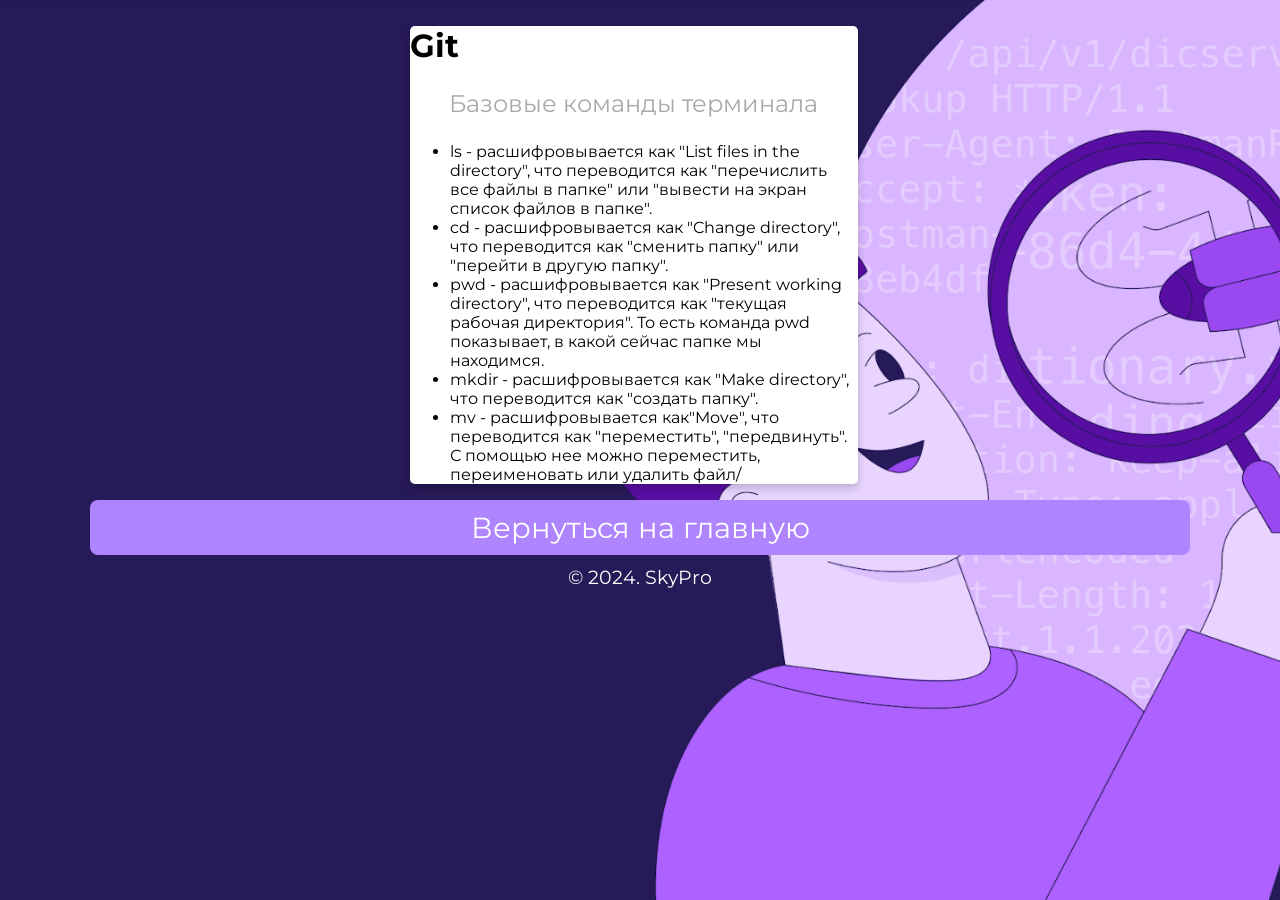
==== html/git.html @ 186224fe "first commit" ====
<!DOCTYPE html lang="ru">
<html>
   <head>
      <meta charset="utf-8">
      <meta name="viewport" content="width=device-width, initial-scale=1">
      <title>Git - всему голова!</title>
      <link rel="shortcut icon" href="../img/fav.ico" type="image/x-icon">
      <link rel="stylesheet" type="text/css" href="../css/style.css">
      <link rel="stylesheet" type="text/css" href="../css/font-awesome.css">
      <link href="https://fonts.googleapis.com/css?family=Montserrat:700" rel="stylesheet">
   </head>
   <body>
      <!--Card-->
      <div class="card">
         <h1>Git</h1>
         <p class="subtitle">Базовые команды терминала</p>
          <ul>
            <li>ls - расшифровывается как "List files in the directory", что переводится как "перечислить все файлы в папке" или "вывести на экран список файлов в папке".</li>
            <li>cd - расшифровывается как "Change directory", что переводится как "сменить папку" или "перейти в другую папку".</li>
            <li>pwd - расшифровывается как "Present working directory", что переводится как "текущая рабочая директория". То есть команда pwd показывает, в какой сейчас папке мы находимся. </li>
            <li>mkdir - расшифровывается как "Make directory", что переводится как "создать папку".</li>
            <li>mv - расшифровывается как"Move", что переводится как "переместить", "передвинуть". С помощью нее можно переместить, переименовать или удалить файл/</li>
         </ul>
      </div>
      <!--footer-->
      <footer class="animated fadeIn">
         <p class="location" style="text-align: center">
            <a href="mac.html">Вернуться на главную</a>
         </p>
         &copy; 2024. SkyPro
      </footer>
   </body>
</html>
---- css/style.css ----
* {
	font-family: 'Montserrat', sans-serif;
}

.avatar-container {
	text-align: center;
}
.name, .subtitle, .location {
	text-align: center;
}
.location {
	margin: 10px 0;
}

body {
	width: 100%;
	margin: 0px;
	background-image: url(../img/bg.jpg);
	background-repeat: no-repeat;
	background-size: cover;
	background-position: center;
	background-attachment: fixed;
}

.icons>a {
	text-decoration: none;
	color: darkgray;
}

.location>a {
	text-decoration: none;
	color: white;
}

.location:hover {
	box-shadow: 0 8px 16px 0 rgba(0, 0, 0, 0.2);
}


/*---------- Responsive Grid ---------------*/

@media screen and (min-width: 1001px) {
	.card {
		margin-left: 32%;
		margin-top: 2%;
		padding: 0px;
		background-color: white;
		box-shadow: 0 4px 8px 0 rgba(0, 0, 0, 0.2);
		transition: 0.3s;
		width: 35%;
		border-radius: 5px;
	}
	.card:hover {
		box-shadow: 0 8px 16px 0 rgba(0, 0, 0, 1);
	}
	img {
		border: 20px solid white;
		border-radius: 50%;
		margin-top: 8%;
		margin-bottom: -15% !important;
		width: 30%;
	}
	.name {
		font-size: 2.8em;
		color: gainsboro;
		margin-top: 15%;
		margin-bottom: auto;
		text-transform: capitalize;
	}
	hr {
		width: 93%;
		height: 2px;
		background-color: gainsboro;
		border: 0;
		margin: 20px 0;
	}
	.subtitle {
		font-size: 1.5em;
		color: darkgray;
	}
	.icons {
		font-size: 18px;
		color: darkgray;
		margin-bottom: 40px;
	}
	.location {
		color: white;
		font-size: 1.5em;
		display: block;
		background-color: rgba(175,133,255,1);
		padding: 10px;
		margin-left: 7%;
		margin-right: 7%;
		border-radius: 8px;
	}
}

@media (min-width: 100px) and (max-width: 728px) and (orientation:portrait) {
	body {
		background: url(../img/bg.jpg) fixed center/cover no-repeat;
		overflow-x: hidden;
	}
	hr {
		width: 93%;
		height: 2px;
		background-color: gainsboro;
		border: 0px;
		margin: 20px 0;
	}
	.card {
		margin: 10% 2% 0;
		background-color: white;
		box-shadow: 0 4px 8px 0 rgba(0, 0, 0, 0.2);
		transition: 0.3s;
		width: 95%;
		border-radius: 5px;
	}
	.card:hover {
		box-shadow: 0 8px 16px 0 rgba(0, 0, 0, 1);
	}
	img {
		border: 15px solid white;
		margin-bottom: -20% !important;
		border-radius: 50%;
		width: 33%;
	}
	.name {
		padding: 0 4px;
		font-size: 2.5em;
		color: gainsboro;
		margin-top: 16%;
		margin-bottom: auto;
		text-transform: capitalize;
	}
	.subtitle {
		font-size: 1.2em;
		color: darkgray;
	}
	.icons {
		font-size: 11px;
		color: darkgray;
		margin-bottom: 40px;
	}
	.location {
		color: white;
		font-size: 0.8em;
		display: block;
		background-color: rgba(175,133,255,1);
		padding: 10px;
		margin: 0 7px;
		border-radius: 8px;
	}
}

@media (min-width: 100px) and (max-width: 728px) and (orientation:landscape) {
	body {
		background: url(../img/bg.jpg) fixed center/cover no-repeat;
		overflow-x: hidden;
	}
	hr {
		width: 93%;
		height: 2px;
		background-color: gainsboro;
		border: 0px;
		margin: 20px 0;
	}
	.card {
		margin: 6% 9% 0 9%;
		background-color: white;
		box-shadow: 0 4px 8px 0 rgba(0, 0, 0, 0.2);
		transition: 0.3s;
		width: 80%;
		border-radius: 5px;
	}
	.card:hover {
		box-shadow: 0 8px 16px 0 rgba(0, 0, 0, 1);
	}
	img {
		border: 15px solid white;
		margin-bottom: -15% !important;
		border-radius: 50%;
		width: 25%;
	}
	.name {
		padding: 0 4px;
		font-size: 2.8em;
		color: gainsboro;
		margin-top: 16%;
		margin-bottom: auto;
		text-transform: capitalize;
	}
	.subtitle {
		font-size: 1.9em;
		color: darkgray;
	}
	.icons {
		font-size: 18px;
		color: darkgray;
		margin-bottom: 40px;
	}
	.location {
		color: white;
		font-size: 1.5em;
		display: block;
		background-color: rgba(175,133,255,1);
		padding: 10px;
		margin: 0 7px;
		border-radius: 8px;
	}
}

@media only screen and (min-width: 728px) and (max-width: 1000px) {
	body {
		background: url(../img/bg.jpg) fixed center/cover no-repeat;
		overflow-x: hidden;
	}
	hr {
		width: 93%;
		height: 2px;
		background-color: gainsboro;
		border: 0px;
		margin: 20px 0;
	}
	.card {
		margin: 4% auto 0;
		background-color: white;
		box-shadow: 0 4px 8px 0 rgba(0, 0, 0, 0.2);
		transition: 0.3s;
		width: 75%;
		border-radius: 5px;
	}
	.card:hover {
		box-shadow: 0 8px 16px 0 rgba(0, 0, 0, 1);
	}
	img {
		border: 15px solid white;
		margin-bottom: -18% !important;
		border-radius: 50%;
		width: 30%;
	}
	.name {
		font-size: 2.5em;
		color: gainsboro;
		margin-top: 16%;
		margin-bottom: auto;
		text-transform: capitalize;
	}
	.subtitle {
		font-size: 2em;
		color: darkgray;
	}
	.icons {
		font-size: 15px;
		color: darkgray;
		margin-bottom: 40px;
	}
	.location {
		color: white;
		font-size: 1.8em;
		display: block;
		background-color: rgba(175,133,255,1);
		padding: 10px;
		margin: 0 7%;
		border-radius: 8px;
	}
}


/*---------- Responsive Grid Ends ---------------*/
footer {
	text-align: center;
	color: white;
	font-size: 1.2em;
}
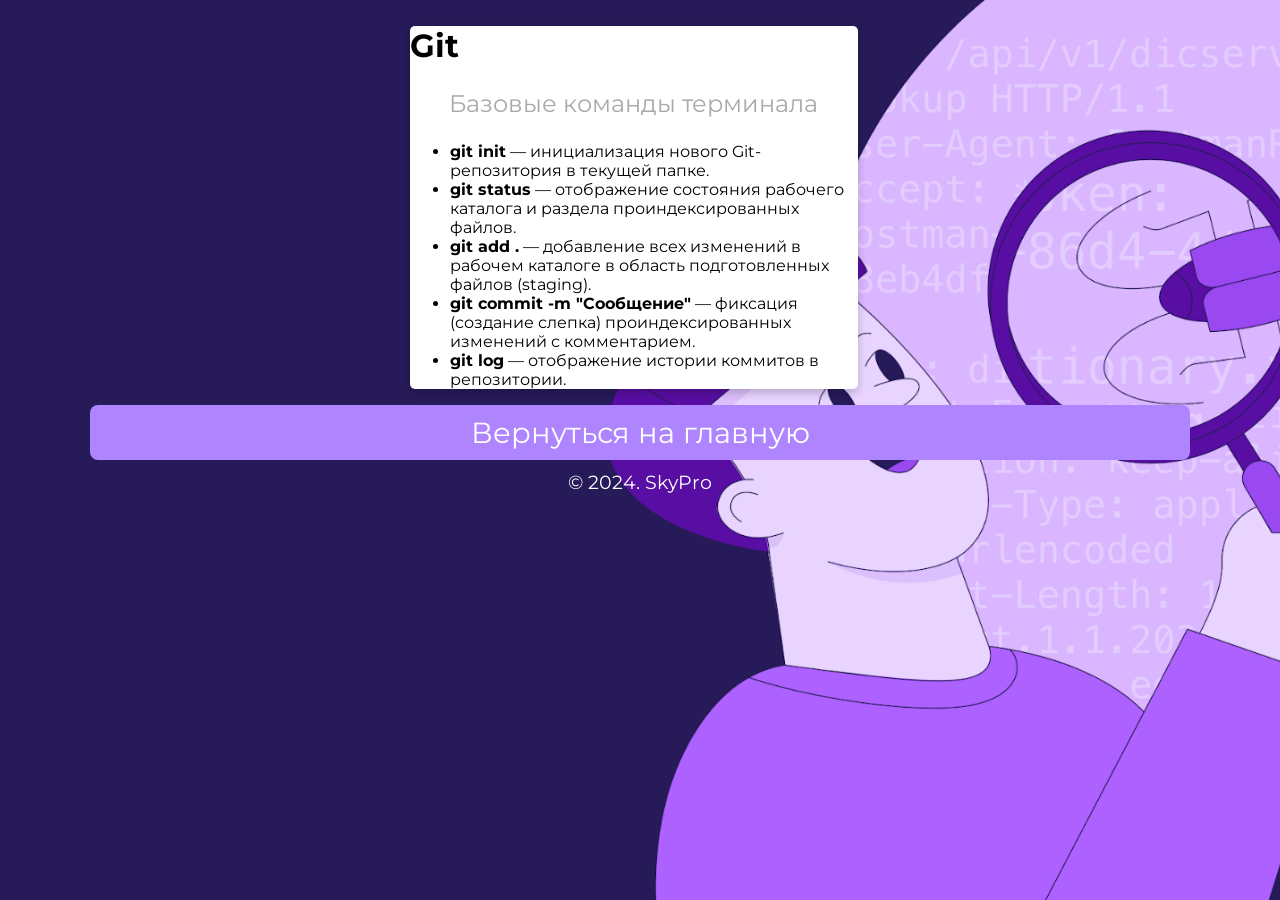
==== commit 0ef88a78: "Исправлены ошибки в файлах cmd.html и git.html" ====
--- a/html/git.html
+++ b/html/git.html
@@ -1,33 +1,33 @@
-<!DOCTYPE html lang="ru">
-<html>
-   <head>
-      <meta charset="utf-8">
-      <meta name="viewport" content="width=device-width, initial-scale=1">
-      <title>Git - всему голова!</title>
-      <link rel="shortcut icon" href="../img/fav.ico" type="image/x-icon">
-      <link rel="stylesheet" type="text/css" href="../css/style.css">
-      <link rel="stylesheet" type="text/css" href="../css/font-awesome.css">
-      <link href="https://fonts.googleapis.com/css?family=Montserrat:700" rel="stylesheet">
-   </head>
-   <body>
-      <!--Card-->
-      <div class="card">
-         <h1>Git</h1>
-         <p class="subtitle">Базовые команды терминала</p>
-          <ul>
-            <li>ls - расшифровывается как "List files in the directory", что переводится как "перечислить все файлы в папке" или "вывести на экран список файлов в папке".</li>
-            <li>cd - расшифровывается как "Change directory", что переводится как "сменить папку" или "перейти в другую папку".</li>
-            <li>pwd - расшифровывается как "Present working directory", что переводится как "текущая рабочая директория". То есть команда pwd показывает, в какой сейчас папке мы находимся. </li>
-            <li>mkdir - расшифровывается как "Make directory", что переводится как "создать папку".</li>
-            <li>mv - расшифровывается как"Move", что переводится как "переместить", "передвинуть". С помощью нее можно переместить, переименовать или удалить файл/</li>
-         </ul>
-      </div>
-      <!--footer-->
-      <footer class="animated fadeIn">
-         <p class="location" style="text-align: center">
-            <a href="mac.html">Вернуться на главную</a>
-         </p>
-         &copy; 2024. SkyPro
-      </footer>
-   </body>
+<!DOCTYPE html>
+<html lang="ru">
+<head>
+    <meta charset="utf-8">
+    <meta name="viewport" content="width=device-width, initial-scale=1">
+    <title>Git - всему голова!</title>
+    <link rel="shortcut icon" href="../img/fav.ico" type="image/x-icon">
+    <link rel="stylesheet" type="text/css" href="../css/style.css">
+    <link rel="stylesheet" type="text/css" href="../css/font-awesome.css">
+    <link href="https://fonts.googleapis.com/css?family=Montserrat:700" rel="stylesheet">
+</head>
+<body>
+    <!--Card-->
+    <div class="card">
+        <h1>Git</h1>
+        <p class="subtitle">Базовые команды терминала</p>
+        <ul>
+            <li><strong>git init</strong> — инициализация нового Git-репозитория в текущей папке.</li>
+            <li><strong>git status</strong> — отображение состояния рабочего каталога и раздела проиндексированных файлов.</li>
+            <li><strong>git add .</strong> — добавление всех изменений в рабочем каталоге в область подготовленных файлов (staging).</li>
+            <li><strong>git commit -m "Сообщение"</strong> — фиксация (создание слепка) проиндексированных изменений с комментарием.</li>
+            <li><strong>git log</strong> — отображение истории коммитов в репозитории.</li>
+        </ul>
+    </div>
+    <!--footer-->
+    <footer class="animated fadeIn">
+        <p class="location" style="text-align: center">
+            <a href="index.html">Вернуться на главную</a>
+        </p>
+        &copy; 2024. SkyPro
+    </footer>
+</body>
 </html>
